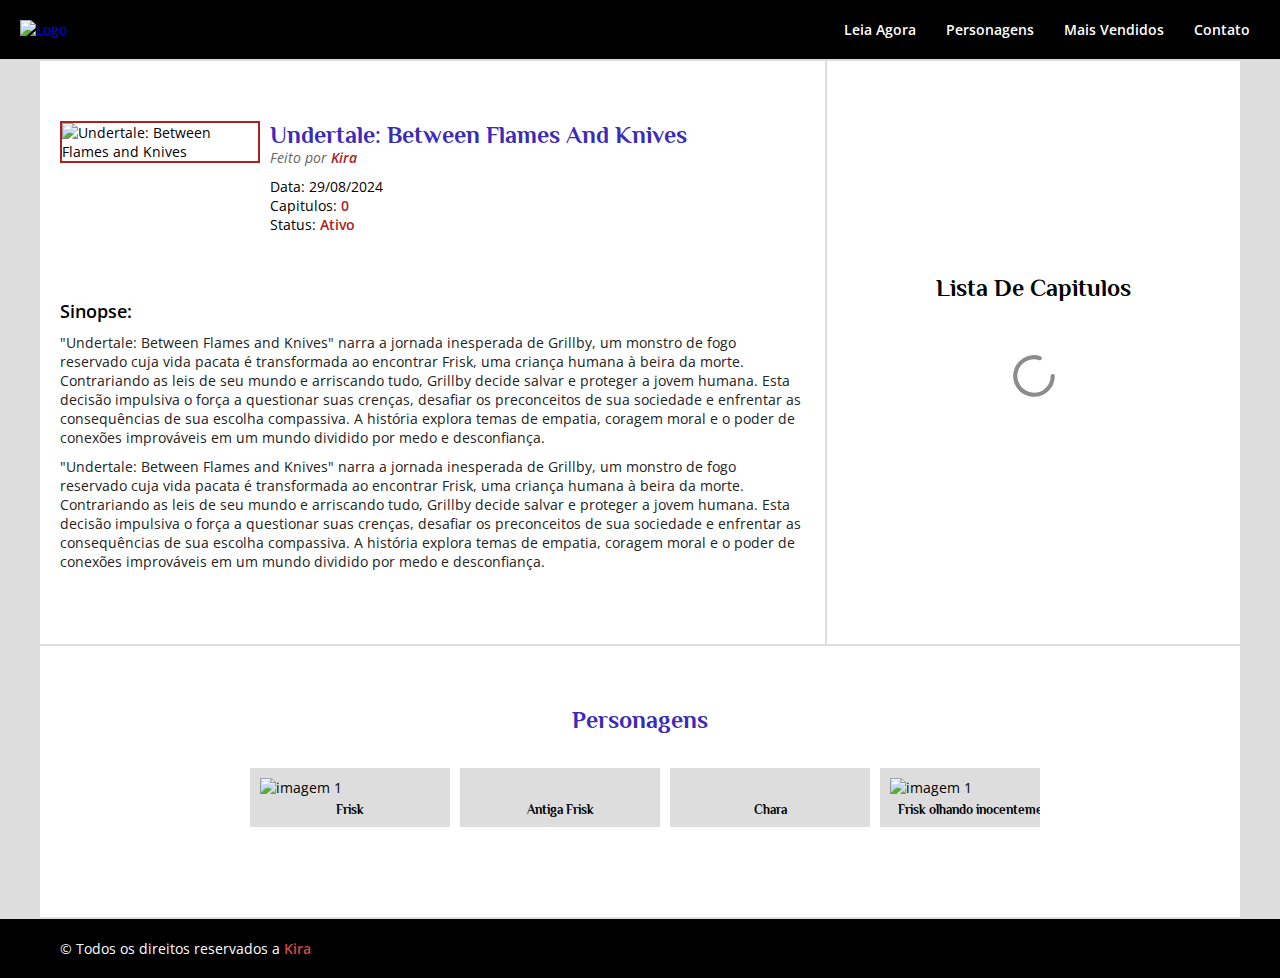
==== index.html @ 47584c4f "Adição de arquivos testes" ====
<!DOCTYPE html>

<html lang="pt-br">

<head>
  <meta http-equiv="CONTENT-TYPE" content="text/html; charset=UTF-8">
  <meta name="viewport" content="width=device-width, initial-scale=1.0">
  <meta name="description" content="Site oficial do Undertale: Between Flames and Knives">
  <link rel="stylesheet" href="./css/style.css" />
  <link rel="shortcut icon" href="./imgs/favicon/logo.ico" type="image/x-icon">
  <link rel="preconnect" href="https://fonts.googleapis.com">
  <link rel="preconnect" href="https://fonts.gstatic.com" crossorigin>
  <link href="https://fonts.googleapis.com/css2?family=Open+Sans:wght@300..800&family=Philosopher:ital,wght@0,400;0,700;1,400;1,700&family=Rubik+Mono+One&display=swap" rel="stylesheet">
  <title>Undertale: Between Flames and Knives</title>
</head>

<body class="dark open-sans">
  <header id="header">
    <div class="header-content flex">
      <a href="index.html" class="flex"><img class="logo" src="./imgs/logo/logo-bg.svg" alt="Logo">
      </a>
      <div class="menu-mobile">
        <p>Menu</p>
        <div class="flex">
          <span class="menu-mobile-b"></span>
          <span class="menu-mobile-b"></span>
          <span class="menu-mobile-b"></span>
        </div>
      </div>
      <nav class="menu flex">
        <ul class="flex">
          <li><a href="#capitulos">Leia agora</a></li>
          <li><a href="#personagens">Personagens</a></li>
          <li><a href="#" class="secundario">Mais vendidos</a>
            <ul class="menu-dropdown">
              <li><a href="#">Masculino</a></li>
              <li><a href="#">feminino</a></li>
              <li><a href="#">Infantil</a></li>
            </ul>
          </li>
          <li><a href="#contato">Contato</a></li>
        </ul>
      </nav>
    </div>
  </header>

  <main id="main" class="container flex">
    <div class="flex">
      <article class="introducao-container">
        <img src="./imgs/logo/Philosopher.png" alt="Undertale: Between Flames and Knives" width="100%" height="100%">
        <div class="introducao-box">
          <h2 class="title introducao-titulo philosopher-b">Undertale: Between Flames and Knives</h2>
          <p class="creditos">Feito por <span class="vermelho">Kira</span></p>
          <p class="introducao-data">Data: <span>29/08/2024</span> </p>
          <span class="introducao-cap">capitulos: <span class="vermelho">0</span></p>
            <span class="introducao-status">Status: <span class="vermelho">ativo</span></p>
        </div>
        <div class="introducao-sinopse open-sans">
          <p>
            "Undertale: Between Flames and Knives" narra a jornada inesperada de Grillby, um monstro de fogo reservado cuja vida pacata é transformada ao encontrar Frisk, uma criança humana à beira da morte. Contrariando as leis de seu mundo e arriscando tudo, Grillby decide salvar e proteger a jovem humana. Esta decisão impulsiva o força a questionar suas crenças, desafiar os preconceitos de sua sociedade e enfrentar as consequências de sua escolha compassiva. A história explora temas de empatia, coragem moral e o poder de conexões improváveis em um mundo dividido por medo e desconfiança.
          </p>
          <p>
            "Undertale: Between Flames and Knives" narra a jornada inesperada de Grillby, um monstro de fogo reservado cuja vida pacata é transformada ao encontrar Frisk, uma criança humana à beira da morte. Contrariando as leis de seu mundo e arriscando tudo, Grillby decide salvar e proteger a jovem humana. Esta decisão impulsiva o força a questionar suas crenças, desafiar os preconceitos de sua sociedade e enfrentar as consequências de sua escolha compassiva. A história explora temas de empatia, coragem moral e o poder de conexões improváveis em um mundo dividido por medo e desconfiança.
          </p>
        </div>
      </article>

      <aside id="capitulos" class="flex align-center capitulo-container">
        <h1 class="title philosopher-b">Lista de capitulos</h1>
        <section class="capitulos-list flex align-center">
          <svg xmlns="http://www.w3.org/2000/svg" width="24" height="24" viewBox="0 0 24 24" fill="none" stroke="currentColor" stroke-width="2" stroke-linecap="round" stroke-linejoin="round" class="lucide lucide-loader-circle"><path d="M21 12a9 9 0 1 1-6.219-8.56"/></svg>
        </section>
      </aside>
    </div>

    <section id="personagens" class="slider-container flex">
      <h1 class="title philosopher-b">Personagens</h1>
      <div class="slider flex">
        <div class="slider-card">
          <img src="./imgs/personagens/1.jpeg" alt="imagem 1">
          <h2>Frisk</h2>
        </div>
        <div class="slider-card">
          <img src="./imgs/personagens/Img2.jpeg" alt="">
          <h2>Antiga Frisk</h2>
        </div>
        <div class="slider-card">
          <img src="./imgs/personagens/Img3.jpeg" alt="">
          <h2>Chara</h2>
        </div>
        <div class="slider-card">
          <img src="./imgs/personagens/Img4.jpeg" alt="imagem 1">
          <h2>Frisk olhando inocentemente</h2>
        </div>
        <div class="slider-card">
          <img src="./imgs/personagens/img5.jpeg" alt="">
          <h2>Antiga Frisk</h2>
        </div>
        <div class="slider-card">
          <img src="./imgs/personagens/img6.png" alt="">
          <h2>Chara</h2>
        </div>
        <div class="slider-card">
          <img src="./imgs/personagens/Rei.jpeg" alt="imagem 1">
          <h2>Frisk olhando inocentemente</h2>
        </div>
        <div class="slider-card">
          <img src="./imgs/personagens/img8.jpeg" alt="">
          <h2>Antiga Frisk</h2>
        </div>
        <div class="slider-card">
          <img src="./imgs/personagens/img7.jpeg" alt="">
          <h2>Chara</h2>
        </div>
      </div>
    </section>
  </main>

  <footer id="contato" class="footer">
    <div class="container flex">
      <p>&#169 Todos os direitos reservados a <span class="vermelho">Kira</span></p>
      <!-- <div class="contato=redes">
        <a href="#"><svg xmlns="http://www.w3.org/2000/svg" width="24" height="24" fill="currentColor" class="bi bi-linkedin" viewBox="0 0 16 16">
          <path d="M0 1.146C0 .513.526 0 1.175 0h13.65C15.474 0 16 .513 16 1.146v13.708c0 .633-.526 1.146-1.175 1.146H1.175C.526 16 0 15.487 0 14.854zm4.943 12.248V6.169H2.542v7.225zm-1.2-8.212c.837 0 1.358-.554 1.358-1.248-.015-.709-.52-1.248-1.342-1.248S2.4 3.226 2.4 3.934c0 .694.521 1.248 1.327 1.248zm4.908 8.212V9.359c0-.216.016-.432.08-.586.173-.431.568-.878 1.232-.878.869 0 1.216.662 1.216 1.634v3.865h2.401V9.25c0-2.22-1.184-3.252-2.764-3.252-1.274 0-1.845.7-2.165 1.193v.025h-.016l.016-.025V6.169h-2.4c.03.678 0 7.225 0 7.225z"/>
        </svg></a>
        <a href="#"><svg xmlns="http://www.w3.org/2000/svg" width="24" height="24" fill="currentColor" class="bi bi-github" viewBox="0 0 16 16">
          <path d="M8 0C3.58 0 0 3.58 0 8c0 3.54 2.29 6.53 5.47 7.59.4.07.55-.17.55-.38 0-.19-.01-.82-.01-1.49-2.01.37-2.53-.49-2.69-.94-.09-.23-.48-.94-.82-1.13-.28-.15-.68-.52-.01-.53.63-.01 1.08.58 1.23.82.72 1.21 1.87.87 2.33.66.07-.52.28-.87.51-1.07-1.78-.2-3.64-.89-3.64-3.95 0-.87.31-1.59.82-2.15-.08-.2-.36-1.02.08-2.12 0 0 .67-.21 2.2.82.64-.18 1.32-.27 2-.27s1.36.09 2 .27c1.53-1.04 2.2-.82 2.2-.82.44 1.1.16 1.92.08 2.12.51.56.82 1.27.82 2.15 0 3.07-1.87 3.75-3.65 3.95.29.25.54.73.54 1.48 0 1.07-.01 1.93-.01 2.2 0 .21.15.46.55.38A8.01 8.01 0 0 0 16 8c0-4.42-3.58-8-8-8"/>
        </svg></a>
      </div> -->
    </div>
  </footer>
  <div class="modal-container">
    <div class="modal-box">
      <button class="fechar flex align-center">
        <span></span>
        <span></span>
      </button>
      <img data-img-modal src="" alt="">
      <h2 class="modal-nome philosopher-b"></h2>
      <p class="modal-descricao flex"></p>
    </div>
  </div>
  <script src="https://unpkg.com/lucide@latest"></script>
  <script>
    lucide.createIcons();
    document.body.classList.add('js')
  </script>
  <script type="module" src="./js/main.js" defer></script>
  <script type="module" src="./js/modules/infoCap.js"></script>
</body>
</html>
---- css/style.css ----
@import url(./global.css);
@import url(./header.css);
@import url(./introducao.css);
@import url(./selecao-capitulo.css);
@import url(./pagina-capitulo.css);
@import url(./slider.css);
@import url(./modal.css);
@import url(./footer.css);
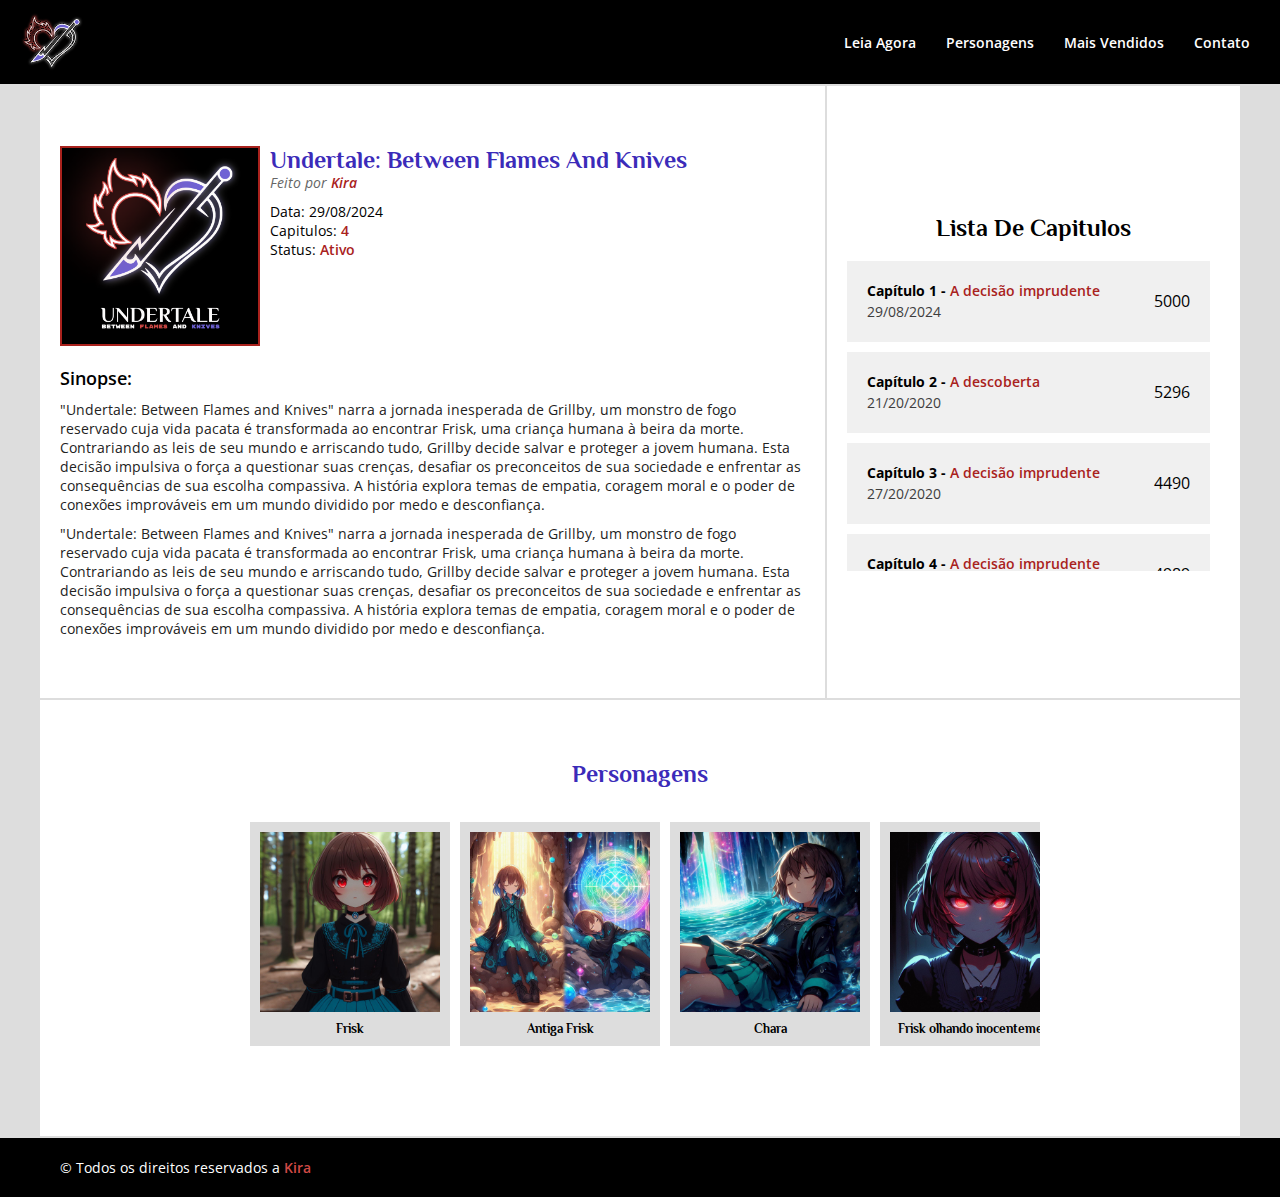
==== commit a05636ea: "Atualização nos caminhos dos arquivos" ====
--- a/index.html
+++ b/index.html
@@ -7,7 +7,7 @@
   <meta name="viewport" content="width=device-width, initial-scale=1.0">
   <meta name="description" content="Site oficial do Undertale: Between Flames and Knives">
   <link rel="stylesheet" href="./css/style.css" />
-  <link rel="shortcut icon" href="./imgs/favicon/logo.ico" type="image/x-icon">
+  <link rel="shortcut icon" href="./assets/imgs/favicon/logo.ico" type="image/x-icon">
   <link rel="preconnect" href="https://fonts.googleapis.com">
   <link rel="preconnect" href="https://fonts.gstatic.com" crossorigin>
   <link href="https://fonts.googleapis.com/css2?family=Open+Sans:wght@300..800&family=Philosopher:ital,wght@0,400;0,700;1,400;1,700&family=Rubik+Mono+One&display=swap" rel="stylesheet">
@@ -17,7 +17,7 @@
 <body class="dark open-sans">
   <header id="header">
     <div class="header-content flex">
-      <a href="index.html" class="flex"><img class="logo" src="./imgs/logo/logo-bg.svg" alt="Logo">
+      <a href="index.html" class="flex"><img class="logo" src="./assets/imgs/logo/logo-bg.svg" alt="Logo">
       </a>
       <div class="menu-mobile">
         <p>Menu</p>
@@ -47,7 +47,7 @@
   <main id="main" class="container flex">
     <div class="flex">
       <article class="introducao-container">
-        <img src="./imgs/logo/Philosopher.png" alt="Undertale: Between Flames and Knives" width="100%" height="100%">
+        <img src="./assets/imgs/logo/Philosopher.png" alt="Undertale: Between Flames and Knives" width="100%" height="100%">
         <div class="introducao-box">
           <h2 class="title introducao-titulo philosopher-b">Undertale: Between Flames and Knives</h2>
           <p class="creditos">Feito por <span class="vermelho">Kira</span></p>
@@ -77,39 +77,39 @@
       <h1 class="title philosopher-b">Personagens</h1>
       <div class="slider flex">
         <div class="slider-card">
-          <img src="./imgs/personagens/1.jpeg" alt="imagem 1">
+          <img src="./assets/imgs/personagens/1.jpeg" alt="imagem 1">
           <h2>Frisk</h2>
         </div>
         <div class="slider-card">
-          <img src="./imgs/personagens/Img2.jpeg" alt="">
+          <img src="./assets/imgs/personagens/Img2.jpeg" alt="">
           <h2>Antiga Frisk</h2>
         </div>
         <div class="slider-card">
-          <img src="./imgs/personagens/Img3.jpeg" alt="">
+          <img src="./assets/imgs/personagens/Img3.jpeg" alt="">
           <h2>Chara</h2>
         </div>
         <div class="slider-card">
-          <img src="./imgs/personagens/Img4.jpeg" alt="imagem 1">
+          <img src="./assets/imgs/personagens/Img4.jpeg" alt="imagem 1">
           <h2>Frisk olhando inocentemente</h2>
         </div>
         <div class="slider-card">
-          <img src="./imgs/personagens/img5.jpeg" alt="">
+          <img src="./assets/imgs/personagens//img5.jpeg" alt="">
           <h2>Antiga Frisk</h2>
         </div>
         <div class="slider-card">
-          <img src="./imgs/personagens/img6.png" alt="">
+          <img src="./assets/imgs/personagens//img6.png" alt="">
           <h2>Chara</h2>
         </div>
         <div class="slider-card">
-          <img src="./imgs/personagens/Rei.jpeg" alt="imagem 1">
+          <img src="./assets/imgs/personagens//Rei.jpeg" alt="imagem 1">
           <h2>Frisk olhando inocentemente</h2>
         </div>
         <div class="slider-card">
-          <img src="./imgs/personagens/img8.jpeg" alt="">
+          <img src="./assets/imgs/personagens//img8.jpeg" alt="">
           <h2>Antiga Frisk</h2>
         </div>
         <div class="slider-card">
-          <img src="./imgs/personagens/img7.jpeg" alt="">
+          <img src="./assets/imgs/personagens//img7.jpeg" alt="">
           <h2>Chara</h2>
         </div>
       </div>
